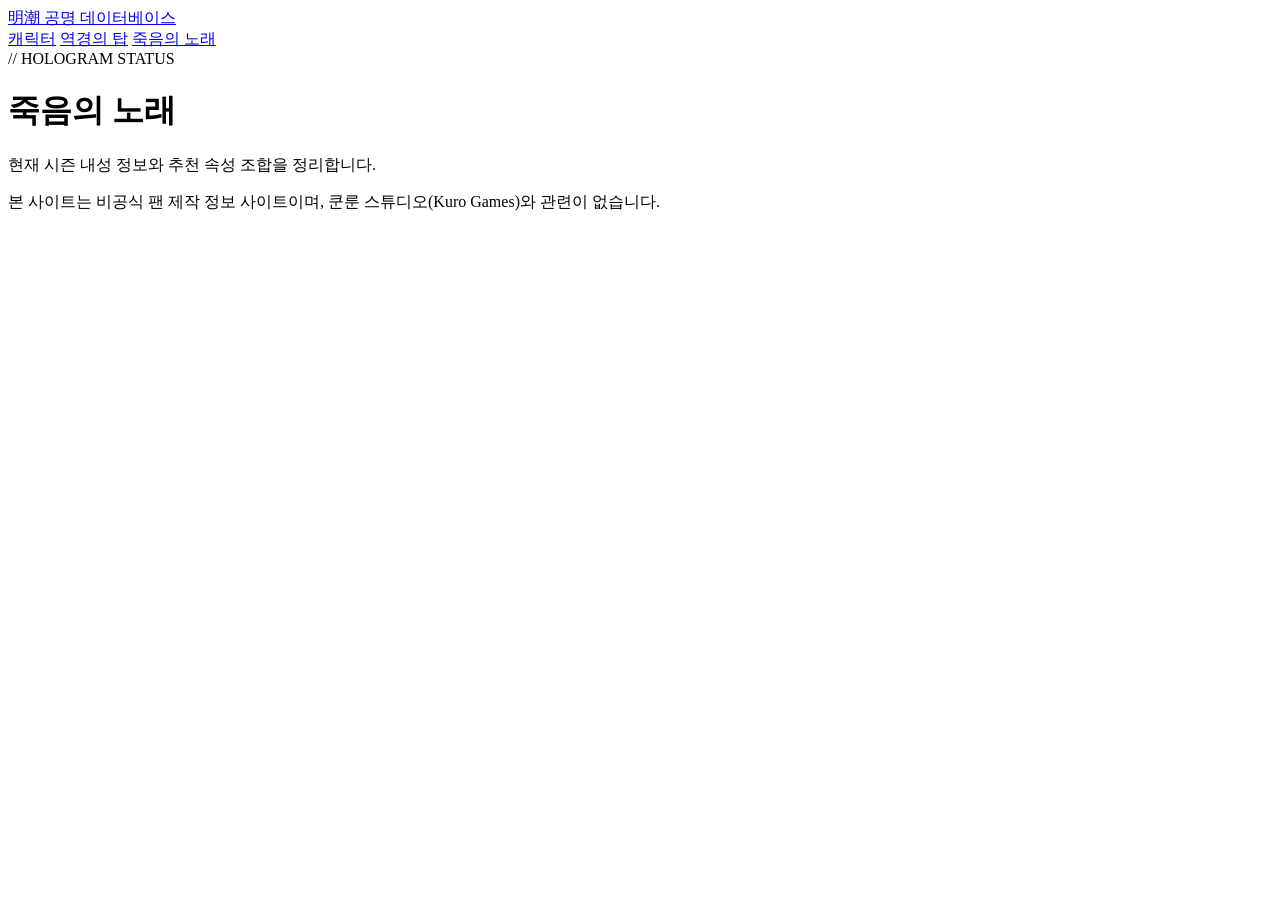
==== hologram.html @ e682da43 "Add files via upload" ====
<!DOCTYPE html>
<html lang="ko">
<head>
<meta charset="UTF-8">
<meta name="viewport" content="width=device-width, initial-scale=1.0">
<title>죽음의 노래 공략 | 공명 데이터베이스</title>
<link rel="stylesheet" href="css/style.css">
</head>
<body>

<header class="site-header">
  <a href="index.html" class="site-logo">
    <span class="logo-mark">明潮</span>
    <span>공명 데이터베이스</span>
  </a>
  <nav class="site-nav">
    <a href="index.html">캐릭터</a>
    <a href="tower.html">역경의 탑</a>
    <a href="hologram.html" class="active">죽음의 노래</a>
  </nav>
</header>

<main>
  <div class="page-eyebrow">// HOLOGRAM STATUS</div>
  <h1 class="page-title">죽음의 노래</h1>
  <p class="page-sub">현재 시즌 내성 정보와 추천 속성 조합을 정리합니다.</p>

  <div class="updated-badge" id="updatedBadge"></div>

  <div id="stageList"></div>
</main>

<footer class="site-footer">
  본 사이트는 비공식 팬 제작 정보 사이트이며, 쿤룬 스튜디오(Kuro Games)와 관련이 없습니다.
</footer>

<script src="js/hologram.js"></script>
</body>
</html>
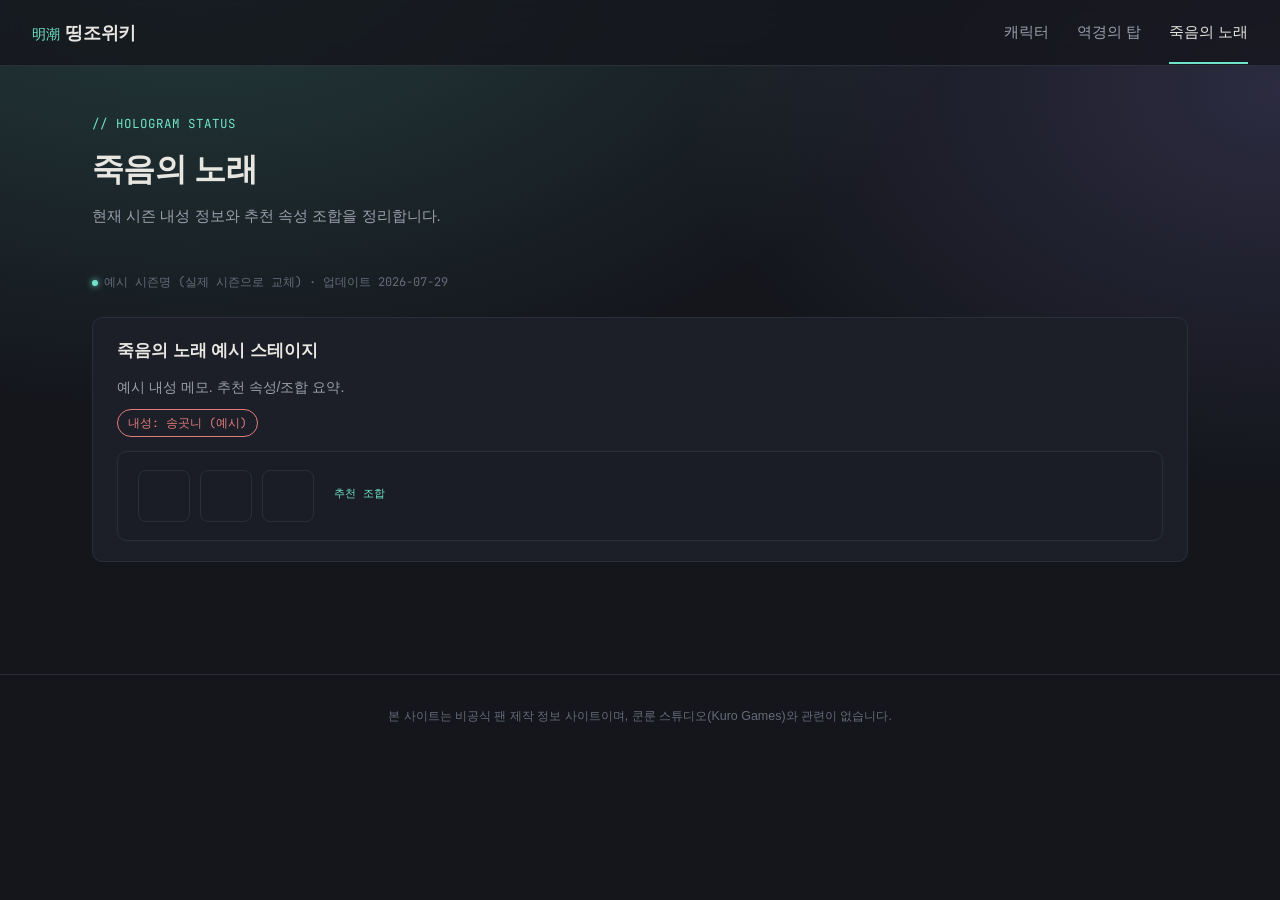
==== commit 4a9c93a8: "제목 변경" ====
--- a/hologram.html
+++ b/hologram.html
@@ -3,7 +3,7 @@
 <head>
 <meta charset="UTF-8">
 <meta name="viewport" content="width=device-width, initial-scale=1.0">
-<title>죽음의 노래 공략 | 공명 데이터베이스</title>
+<title>죽음의 노래 공략 | 띵조위키</title>
 <link rel="stylesheet" href="css/style.css">
 </head>
 <body>
@@ -11,7 +11,7 @@
 <header class="site-header">
   <a href="index.html" class="site-logo">
     <span class="logo-mark">明潮</span>
-    <span>공명 데이터베이스</span>
+    <span>띵조위키</span>
   </a>
   <nav class="site-nav">
     <a href="index.html">캐릭터</a>
@@ -36,4 +36,4 @@
 
 <script src="js/hologram.js"></script>
 </body>
-</html>
+</html>
--- a/css/style.css
+++ b/css/style.css
@@ -0,0 +1,600 @@
+/* ==========================================================================
+   명조 육성 & 파티 조합 - 공통 스타일
+   ========================================================================== */
+
+@import url('https://cdn.jsdelivr.net/gh/orioncactus/pretendard@v1.3.9/dist/web/static/pretendard.css');
+@import url('https://fonts.googleapis.com/css2?family=JetBrains+Mono:wght@400;500;700&display=swap');
+
+:root {
+  /* Color tokens */
+  --bg: #14161c;
+  --bg-elevated: #1a1d25;
+  --surface: #1c1f27;
+  --surface-hover: #23273140;
+  --border: #2a2f3a;
+  --border-glow: #6fe3c966;
+
+  --text-primary: #e8e6e1;
+  --text-secondary: #9a9fac;
+  --text-muted: #656b7a;
+
+  --accent-teal: #6fe3c9;
+  --accent-teal-dim: #6fe3c933;
+  --accent-violet: #8b7fd1;
+  --accent-violet-dim: #8b7fd133;
+  --accent-danger: #e37d7d;
+
+  /* Type */
+  --font-body: 'Pretendard', -apple-system, sans-serif;
+  --font-mono: 'JetBrains Mono', monospace;
+
+  /* Layout */
+  --radius: 10px;
+  --radius-sm: 6px;
+  --container: 1160px;
+}
+
+* {
+  box-sizing: border-box;
+  margin: 0;
+  padding: 0;
+}
+
+html {
+  scroll-behavior: smooth;
+}
+
+body {
+  background: var(--bg);
+  background-image:
+    radial-gradient(ellipse 800px 500px at 15% -10%, var(--accent-teal-dim), transparent),
+    radial-gradient(ellipse 600px 400px at 100% 10%, var(--accent-violet-dim), transparent);
+  background-attachment: fixed;
+  color: var(--text-primary);
+  font-family: var(--font-body);
+  line-height: 1.6;
+  min-height: 100vh;
+}
+
+a {
+  color: inherit;
+  text-decoration: none;
+}
+
+img {
+  max-width: 100%;
+  display: block;
+}
+
+.mono {
+  font-family: var(--font-mono);
+}
+
+/* ---------- Header / Nav ---------- */
+
+.site-header {
+  position: sticky;
+  top: 0;
+  z-index: 50;
+  display: flex;
+  align-items: center;
+  justify-content: space-between;
+  padding: 18px 32px;
+  background: #14161ccc;
+  backdrop-filter: blur(10px);
+  border-bottom: 1px solid var(--border);
+}
+
+.site-logo {
+  display: flex;
+  align-items: baseline;
+  gap: 6px;
+  font-weight: 700;
+  font-size: 1.15rem;
+  letter-spacing: -0.02em;
+}
+
+.site-logo .logo-mark {
+  color: var(--accent-teal);
+  font-family: var(--font-mono);
+  font-size: 0.85rem;
+  font-weight: 500;
+}
+
+.site-nav {
+  display: flex;
+  gap: 28px;
+}
+
+.site-nav a {
+  font-size: 0.92rem;
+  color: var(--text-secondary);
+  transition: color 0.15s ease;
+  position: relative;
+}
+
+.site-nav a:hover,
+.site-nav a.active {
+  color: var(--text-primary);
+}
+
+.site-nav a.active::after {
+  content: '';
+  position: absolute;
+  left: 0;
+  right: 0;
+  bottom: -20px;
+  height: 2px;
+  background: var(--accent-teal);
+}
+
+/* ---------- Layout shell ---------- */
+
+main {
+  max-width: var(--container);
+  margin: 0 auto;
+  padding: 48px 32px 96px;
+}
+
+.page-eyebrow {
+  font-family: var(--font-mono);
+  font-size: 0.78rem;
+  color: var(--accent-teal);
+  letter-spacing: 0.08em;
+  margin-bottom: 10px;
+}
+
+.page-title {
+  font-size: 2rem;
+  font-weight: 700;
+  letter-spacing: -0.02em;
+  margin-bottom: 8px;
+}
+
+.page-sub {
+  color: var(--text-secondary);
+  font-size: 0.95rem;
+  margin-bottom: 40px;
+}
+
+/* ---------- Character grid (index) ---------- */
+
+.filter-bar {
+  display: flex;
+  flex-wrap: wrap;
+  gap: 8px;
+  margin-bottom: 32px;
+}
+
+.filter-chip {
+  font-family: var(--font-mono);
+  font-size: 0.8rem;
+  padding: 7px 14px;
+  border-radius: 999px;
+  border: 1px solid var(--border);
+  color: var(--text-secondary);
+  background: var(--surface);
+  cursor: pointer;
+  transition: all 0.15s ease;
+}
+
+.filter-chip:hover {
+  border-color: var(--accent-teal);
+  color: var(--text-primary);
+}
+
+.filter-chip.active {
+  background: var(--accent-teal-dim);
+  border-color: var(--accent-teal);
+  color: var(--accent-teal);
+}
+
+.char-grid {
+  display: grid;
+  grid-template-columns: repeat(auto-fill, minmax(132px, 1fr));
+  gap: 16px;
+}
+
+.char-card {
+  background: var(--surface);
+  border: 1px solid var(--border);
+  border-radius: var(--radius);
+  overflow: hidden;
+  cursor: pointer;
+  transition: transform 0.15s ease, border-color 0.15s ease, box-shadow 0.15s ease;
+}
+
+.char-card:hover {
+  transform: translateY(-3px);
+  border-color: var(--border-glow);
+  box-shadow: 0 8px 24px -8px var(--accent-teal-dim);
+}
+
+.char-card__icon-wrap {
+  position: relative;
+  aspect-ratio: 1;
+  background: var(--bg-elevated);
+  overflow: hidden;
+}
+
+.char-card__icon-wrap img {
+  width: 100%;
+  height: 100%;
+  object-fit: cover;
+}
+
+.char-card__element {
+  position: absolute;
+  top: 6px;
+  right: 6px;
+  width: 22px;
+  height: 22px;
+  border-radius: 50%;
+  background: var(--bg);
+  border: 1px solid var(--border);
+  display: flex;
+  align-items: center;
+  justify-content: center;
+  font-size: 0.65rem;
+}
+
+.char-card__body {
+  padding: 10px 12px 12px;
+}
+
+.char-card__name {
+  font-size: 0.88rem;
+  font-weight: 600;
+}
+
+.char-card__rarity {
+  font-family: var(--font-mono);
+  font-size: 0.7rem;
+  color: var(--accent-violet);
+  margin-top: 2px;
+}
+
+/* ---------- Nav cards (tower / hologram entry) ---------- */
+
+.nav-card-row {
+  display: grid;
+  grid-template-columns: repeat(2, 1fr);
+  gap: 16px;
+  margin-bottom: 48px;
+}
+
+.nav-card {
+  background: var(--surface);
+  border: 1px solid var(--border);
+  border-radius: var(--radius);
+  padding: 22px 24px;
+  transition: border-color 0.15s ease, transform 0.15s ease;
+}
+
+.nav-card:hover {
+  border-color: var(--accent-violet);
+  transform: translateY(-2px);
+}
+
+.nav-card__label {
+  font-family: var(--font-mono);
+  font-size: 0.72rem;
+  color: var(--accent-violet);
+  letter-spacing: 0.06em;
+  margin-bottom: 6px;
+}
+
+.nav-card__title {
+  font-size: 1.1rem;
+  font-weight: 700;
+}
+
+.nav-card__desc {
+  font-size: 0.85rem;
+  color: var(--text-secondary);
+  margin-top: 4px;
+}
+
+/* ---------- Character detail page ---------- */
+
+.char-hero {
+  display: grid;
+  grid-template-columns: 220px 1fr;
+  gap: 32px;
+  margin-bottom: 40px;
+  padding-bottom: 32px;
+  border-bottom: 1px solid var(--border);
+}
+
+.char-hero__portrait {
+  width: 220px;
+  height: 220px;
+  border-radius: var(--radius);
+  background: var(--bg-elevated);
+  border: 1px solid var(--border);
+  overflow: hidden;
+}
+
+.char-hero__portrait img {
+  width: 100%;
+  height: 100%;
+  object-fit: cover;
+}
+
+.char-hero__tags {
+  display: flex;
+  gap: 8px;
+  margin-bottom: 12px;
+}
+
+.tag {
+  font-family: var(--font-mono);
+  font-size: 0.72rem;
+  padding: 4px 10px;
+  border-radius: 999px;
+  border: 1px solid var(--border);
+  color: var(--text-secondary);
+}
+
+.tag--element { border-color: var(--accent-teal); color: var(--accent-teal); }
+.tag--weapon { border-color: var(--accent-violet); color: var(--accent-violet); }
+
+.char-hero__name {
+  font-size: 2.1rem;
+  font-weight: 700;
+  letter-spacing: -0.02em;
+  margin-bottom: 8px;
+}
+
+.char-hero__desc {
+  color: var(--text-secondary);
+  font-size: 0.92rem;
+  max-width: 60ch;
+}
+
+.section {
+  margin-bottom: 44px;
+}
+
+.section__title {
+  font-family: var(--font-mono);
+  font-size: 0.8rem;
+  color: var(--accent-teal);
+  letter-spacing: 0.06em;
+  margin-bottom: 16px;
+  display: flex;
+  align-items: center;
+  gap: 8px;
+}
+
+.section__title::before {
+  content: '';
+  width: 3px;
+  height: 14px;
+  background: var(--accent-teal);
+  border-radius: 2px;
+}
+
+/* Material grid */
+.material-grid {
+  display: flex;
+  flex-wrap: wrap;
+  gap: 10px;
+}
+
+.material-item {
+  display: flex;
+  align-items: center;
+  gap: 8px;
+  background: var(--surface);
+  border: 1px solid var(--border);
+  border-radius: var(--radius-sm);
+  padding: 8px 12px;
+  font-size: 0.85rem;
+}
+
+.material-item__count {
+  font-family: var(--font-mono);
+  color: var(--accent-teal);
+  font-weight: 500;
+}
+
+/* Stat priority table */
+.stat-table {
+  width: 100%;
+  border-collapse: collapse;
+  font-size: 0.88rem;
+}
+
+.stat-table th,
+.stat-table td {
+  text-align: left;
+  padding: 12px 16px;
+  border-bottom: 1px solid var(--border);
+}
+
+.stat-table th {
+  font-family: var(--font-mono);
+  font-size: 0.72rem;
+  color: var(--text-muted);
+  font-weight: 500;
+  letter-spacing: 0.04em;
+}
+
+.stat-table td.mono-val {
+  font-family: var(--font-mono);
+  color: var(--accent-teal);
+}
+
+/* Echo recommendation cards */
+.echo-grid {
+  display: grid;
+  grid-template-columns: repeat(auto-fit, minmax(200px, 1fr));
+  gap: 14px;
+}
+
+.echo-card {
+  background: var(--surface);
+  border: 1px solid var(--border);
+  border-radius: var(--radius);
+  padding: 16px;
+}
+
+.echo-card__set {
+  font-weight: 600;
+  font-size: 0.92rem;
+  margin-bottom: 6px;
+}
+
+.echo-card__desc {
+  font-size: 0.82rem;
+  color: var(--text-secondary);
+}
+
+.echo-card__priority {
+  display: inline-block;
+  margin-top: 10px;
+  font-family: var(--font-mono);
+  font-size: 0.7rem;
+  color: var(--accent-violet);
+}
+
+/* Team comp cards */
+.team-grid {
+  display: grid;
+  gap: 14px;
+}
+
+.team-card {
+  background: var(--surface);
+  border: 1px solid var(--border);
+  border-radius: var(--radius);
+  padding: 18px 20px;
+  display: flex;
+  align-items: center;
+  gap: 20px;
+}
+
+.team-card__members {
+  display: flex;
+  gap: 10px;
+  flex-shrink: 0;
+}
+
+.team-card__member {
+  width: 52px;
+  height: 52px;
+  border-radius: 8px;
+  background: var(--bg-elevated);
+  border: 1px solid var(--border);
+  overflow: hidden;
+}
+
+.team-card__member img {
+  width: 100%;
+  height: 100%;
+  object-fit: cover;
+}
+
+.team-card__info {
+  flex: 1;
+}
+
+.team-card__role {
+  font-family: var(--font-mono);
+  font-size: 0.7rem;
+  color: var(--accent-teal);
+  margin-bottom: 4px;
+}
+
+.team-card__desc {
+  font-size: 0.84rem;
+  color: var(--text-secondary);
+}
+
+/* ---------- Tower / Hologram status pages ---------- */
+
+.boss-card {
+  background: var(--surface);
+  border: 1px solid var(--border);
+  border-radius: var(--radius);
+  padding: 20px 24px;
+  margin-bottom: 16px;
+}
+
+.boss-card__header {
+  display: flex;
+  align-items: center;
+  justify-content: space-between;
+  margin-bottom: 12px;
+}
+
+.boss-card__name {
+  font-size: 1.05rem;
+  font-weight: 700;
+}
+
+.boss-card__floor {
+  font-family: var(--font-mono);
+  font-size: 0.75rem;
+  color: var(--text-muted);
+}
+
+.weakness-row {
+  display: flex;
+  gap: 8px;
+  margin-top: 10px;
+}
+
+.updated-badge {
+  display: inline-flex;
+  align-items: center;
+  gap: 6px;
+  font-family: var(--font-mono);
+  font-size: 0.75rem;
+  color: var(--text-muted);
+  margin-bottom: 24px;
+}
+
+.updated-badge::before {
+  content: '';
+  width: 6px;
+  height: 6px;
+  border-radius: 50%;
+  background: var(--accent-teal);
+  box-shadow: 0 0 6px var(--accent-teal);
+}
+
+/* ---------- Footer ---------- */
+
+.site-footer {
+  text-align: center;
+  padding: 32px;
+  color: var(--text-muted);
+  font-size: 0.78rem;
+  border-top: 1px solid var(--border);
+}
+
+/* ---------- Responsive ---------- */
+
+@media (max-width: 720px) {
+  .site-header { padding: 14px 18px; }
+  .site-nav { gap: 16px; }
+  main { padding: 32px 18px 64px; }
+  .char-hero { grid-template-columns: 1fr; }
+  .char-hero__portrait { width: 140px; height: 140px; }
+  .nav-card-row { grid-template-columns: 1fr; }
+}
+
+/* ---------- Accessibility ---------- */
+
+a:focus-visible,
+button:focus-visible,
+.char-card:focus-visible {
+  outline: 2px solid var(--accent-teal);
+  outline-offset: 2px;
+}
+
+@media (prefers-reduced-motion: reduce) {
+  * { transition: none !important; scroll-behavior: auto !important; }
+}
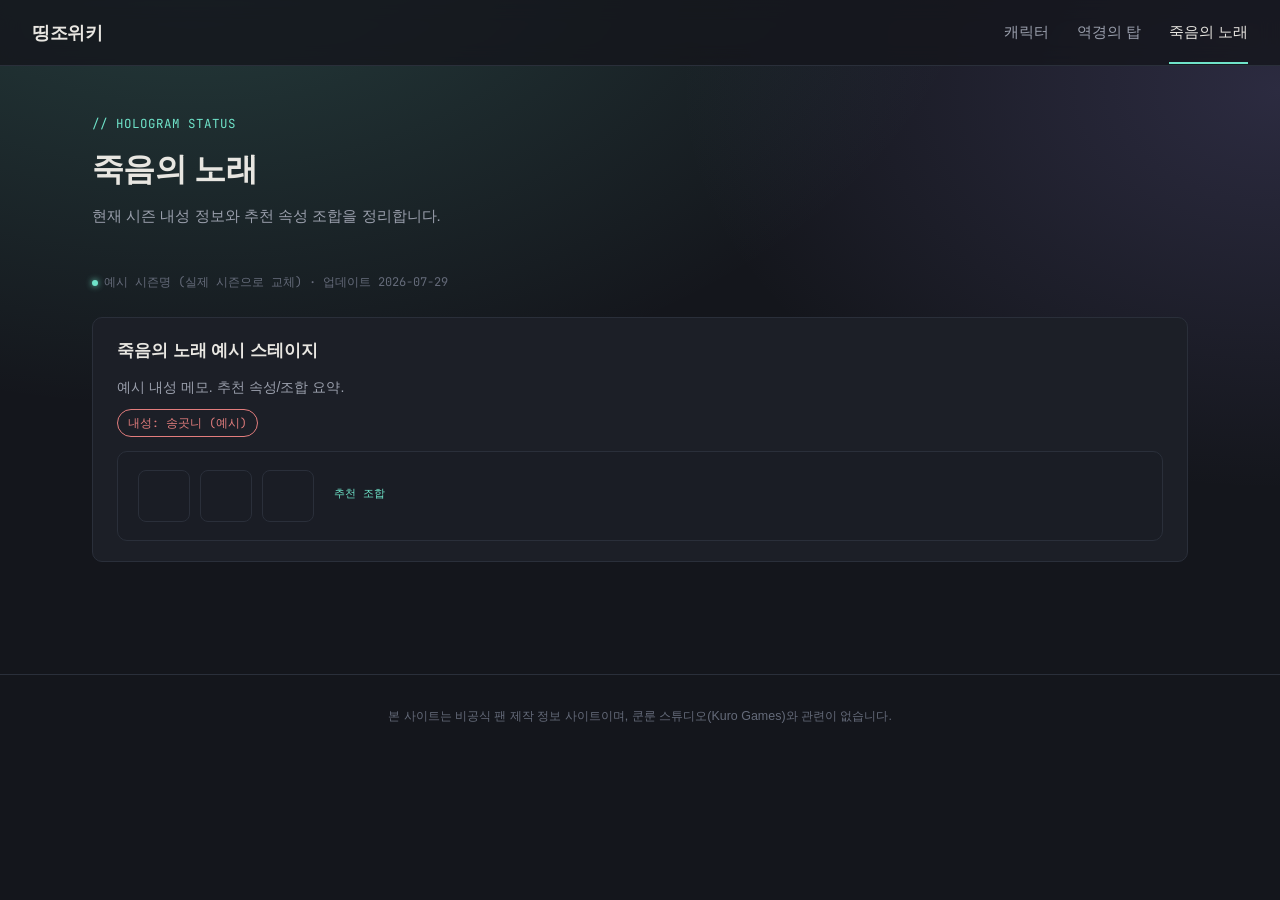
==== commit 1f4c956f: "1" ====
--- a/hologram.html
+++ b/hologram.html
@@ -10,7 +10,6 @@
 
 <header class="site-header">
   <a href="index.html" class="site-logo">
-    <span class="logo-mark">明潮</span>
     <span>띵조위키</span>
   </a>
   <nav class="site-nav">
